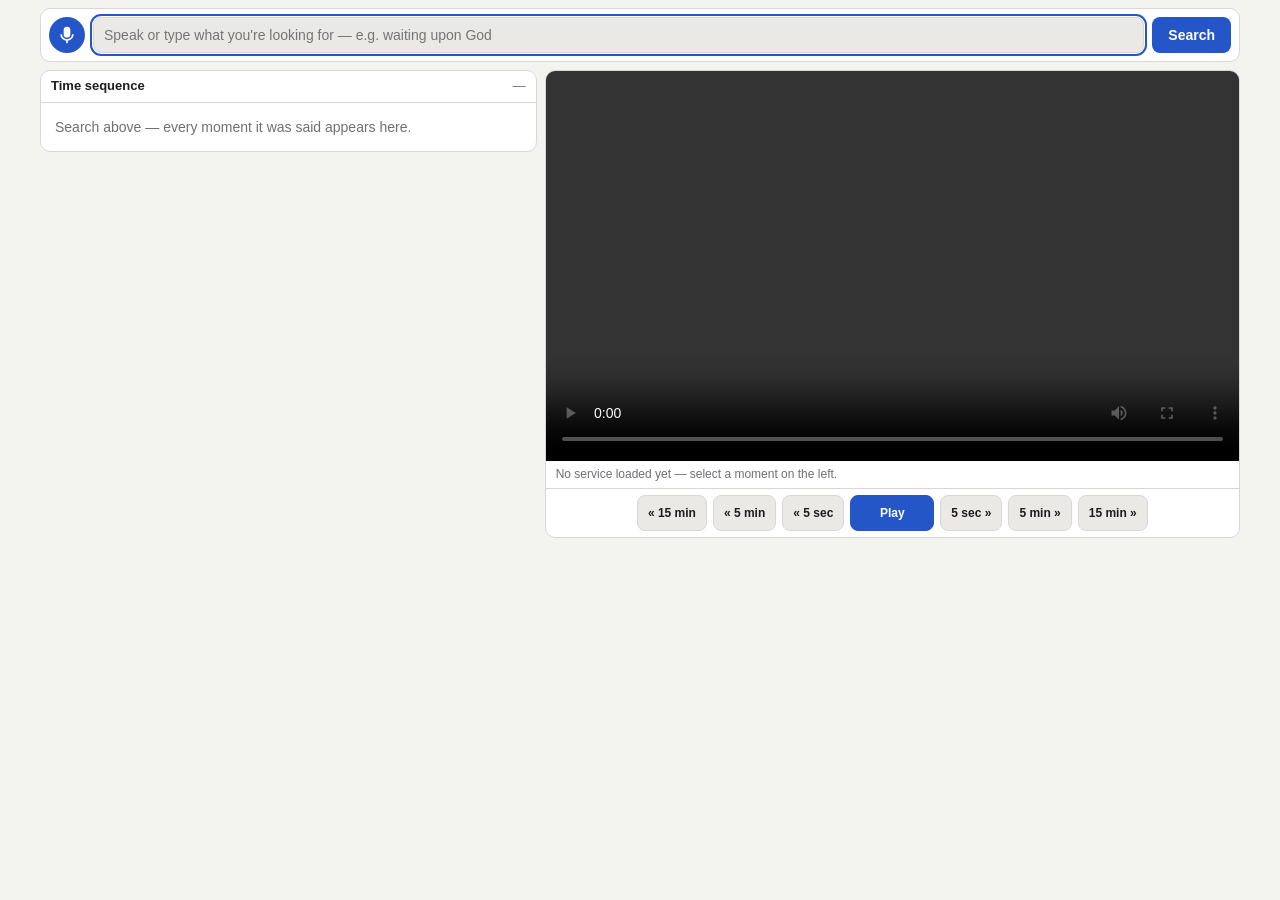
==== archive-viewer/index.html @ d3ea7c5f "Add Archive Viewer (HTML version): local server over Sermons.db with voice/text search, speaker-awar" ====
<!doctype html>
<html lang="en">
<head>
<meta charset="utf-8">
<meta name="viewport" content="width=device-width, initial-scale=1">
<title>Archive Viewer</title>
<style>
  :root {
    --bg: #f3f3f0; --panel: #ffffff; --field: #eae9e5; --ink: #1d1d1f;
    --ink-2: #6f6f74; --line: #d8d7d3; --accent: #2456c8; --accent-soft: #e3ebfb;
  }
  @media (prefers-color-scheme: dark) {
    :root {
      --bg: #161617; --panel: #222224; --field: #2d2d30; --ink: #f0f0f2;
      --ink-2: #a0a0a6; --line: #3a3a3e; --accent: #6f9bff; --accent-soft: #24314f;
    }
  }
  * { box-sizing: border-box; }
  body {
    margin: 0; padding: 8px 10px 20px;
    background: var(--bg); color: var(--ink);
    font-family: -apple-system, BlinkMacSystemFont, "Segoe UI", Roboto, sans-serif;
    font-size: 14px; line-height: 1.45;
  }
  .wrap { max-width: 1200px; margin: 0 auto; display: flex; flex-direction: column; gap: 8px; }

  /* voice / search box */
  .voice-box {
    background: var(--panel); border: 1px solid var(--line); border-radius: 10px;
    padding: 8px; display: flex; gap: 8px; align-items: center;
  }
  .mic-btn {
    flex: none; width: 36px; height: 36px; border-radius: 50%; border: none;
    background: var(--accent); color: #fff; cursor: pointer;
    display: flex; align-items: center; justify-content: center;
  }
  .mic-btn.live { background: #c8322b; }
  @keyframes pulse { 50% { opacity: 0.5; } }
  .mic-btn.live svg { animation: pulse 1.1s infinite; }
  @media (prefers-reduced-motion: reduce) { .mic-btn.live svg { animation: none; } }
  #q {
    flex: 1; min-height: 36px; background: var(--field); border: 1px solid var(--line);
    border-radius: 8px; padding: 6px 10px; font: inherit; color: var(--ink);
  }
  #searchBtn {
    border: none; background: var(--accent); color: #fff; font: inherit; font-weight: 600;
    border-radius: 8px; min-height: 36px; padding: 0 16px; cursor: pointer;
  }
  button:focus-visible, .row:focus-visible, #q:focus-visible { outline: 2px solid var(--accent); outline-offset: 1px; }

  .split { display: grid; grid-template-columns: minmax(320px, 5fr) minmax(340px, 7fr); gap: 8px; align-items: start; }
  @media (max-width: 780px) { .split { grid-template-columns: 1fr; } .video-panel { order: -1; } }

  .panel { background: var(--panel); border: 1px solid var(--line); border-radius: 10px; overflow: hidden; }
  .panel-head {
    padding: 6px 10px; border-bottom: 1px solid var(--line); font-weight: 700; font-size: 13px;
    display: flex; justify-content: space-between; align-items: center;
  }
  .panel-head .count { color: var(--ink-2); font-weight: 400; }

  .rows { max-height: calc(100vh - 150px); overflow-y: auto; }
  .row {
    display: grid; grid-template-columns: 60px 1fr; gap: 8px; width: 100%; text-align: left;
    padding: 5px 10px; border: none; border-bottom: 1px solid var(--line);
    background: transparent; color: var(--ink); font: inherit; cursor: pointer; line-height: 1.35;
  }
  .row:last-child { border-bottom: none; }
  .row:hover { background: var(--field); }
  .row.selected { background: var(--accent-soft); }
  .row .t { font-variant-numeric: tabular-nums; color: var(--accent); font-weight: 700; }
  .row .meta { font-size: 11px; color: var(--ink-2); margin-top: 1px; }
  .row .txt em { font-style: normal; background: var(--accent-soft); border-radius: 3px; padding: 0 2px; }
  .row.selected .txt em { background: var(--panel); }
  .empty { padding: 14px; color: var(--ink-2); }

  video { display: block; width: 100%; aspect-ratio: 16/9; background: #000; }
  .svc-line { padding: 5px 10px; font-size: 12px; color: var(--ink-2); border-bottom: 1px solid var(--line); }

  /* the whole service transcript — about 5 lines tall, click any line to jump */
  .context { max-height: 120px; overflow-y: auto; border-bottom: 1px solid var(--line); }
  .ctx-line {
    display: grid; grid-template-columns: 56px 1fr; gap: 8px; width: 100%;
    text-align: left; padding: 3px 10px; border: none; background: transparent;
    color: var(--ink); font: inherit; font-size: 13px; line-height: 1.35; cursor: pointer;
  }
  .ctx-line:hover { background: var(--field); }
  .ctx-line.here { background: var(--accent-soft); font-weight: 600; }
  .ctx-line .t { font-variant-numeric: tabular-nums; color: var(--accent); }
  .ctx-line .who { color: var(--ink-2); font-size: 11px; }
  .controls { display: flex; flex-wrap: wrap; gap: 6px; padding: 6px 10px; align-items: center; justify-content: center; }
  .controls button {
    font: inherit; font-size: 12px; font-weight: 600; border: 1px solid var(--line);
    background: var(--field); color: var(--ink); border-radius: 8px; min-height: 36px;
    padding: 0 10px; cursor: pointer; display: flex; align-items: center; gap: 6px;
    white-space: nowrap;
  }
  .controls .play { background: var(--accent); border-color: var(--accent); color: #fff; min-width: 84px; justify-content: center; }
</style>
</head>
<body>
<div class="wrap">

  <div class="voice-box">
    <button class="mic-btn" id="micBtn" aria-label="Voice search" title="Speak your search">
      <svg width="20" height="20" viewBox="0 0 24 24" fill="currentColor"><path d="M12 15a4 4 0 0 0 4-4V6a4 4 0 1 0-8 0v5a4 4 0 0 0 4 4zm6-4a6 6 0 0 1-12 0H4a8 8 0 0 0 7 7.94V22h2v-3.06A8 8 0 0 0 20 11h-2z"/></svg>
    </button>
    <input id="q" type="text" placeholder="Speak or type what you're looking for — e.g. waiting upon God" autofocus>
    <button id="searchBtn">Search</button>
  </div>

  <div class="split">
    <div class="panel">
      <div class="panel-head">
        <span>Time sequence</span>
        <span class="count" id="hitCount">—</span>
      </div>
      <div class="rows" id="rows"><div class="empty">Search above — every moment it was said appears here.</div></div>
    </div>

    <div class="panel video-panel">
      <video id="video" controls preload="none"></video>
      <div class="svc-line" id="svcLine">No service loaded yet — select a moment on the left.</div>
      <div class="context" id="ctx" hidden></div>
      <div class="controls">
        <button id="back15m">« 15 min</button>
        <button id="back5m">« 5 min</button>
        <button id="back5">« 5 sec</button>
        <button class="play" id="playBtn">Play</button>
        <button id="fwd5">5 sec »</button>
        <button id="fwd5m">5 min »</button>
        <button id="fwd15m">15 min »</button>
      </div>
    </div>
  </div>
</div>

<script>
  const q = document.getElementById("q");
  const rowsEl = document.getElementById("rows");
  const hitCount = document.getElementById("hitCount");
  const video = document.getElementById("video");
  const svcLine = document.getElementById("svcLine");
  const playBtn = document.getElementById("playBtn");
  let currentServiceId = null;

  const esc = s => s.replace(/[&<>"']/g, c => ({ "&":"&amp;", "<":"&lt;", ">":"&gt;", '"':"&quot;", "'":"&#39;" }[c]));
  const fmt = s => {
    s = Math.max(0, Math.round(s));
    const h = Math.floor(s / 3600), m = Math.floor(s % 3600 / 60), sec = s % 60;
    const mm = String(m).padStart(2, "0"), ss = String(sec).padStart(2, "0");
    return h ? h + ":" + mm + ":" + ss : mm + ":" + ss;
  };
  const highlight = (text, query) => {
    const safe = esc(text);
    const pat = query.trim().split(/\s+/).map(w => w.replace(/[.*+?^${}()|[\]\\]/g, "\\$&")).join("\\s+");
    try { return safe.replace(new RegExp("(" + pat + ")", "ig"), "<em>$1</em>"); }
    catch { return safe; }
  };

  async function runSearch() {
    const query = q.value.trim();
    if (query.length < 2) return;
    hitCount.textContent = "searching…";
    rowsEl.innerHTML = "";
    let data;
    try {
      const res = await fetch("/api/search?q=" + encodeURIComponent(query));
      data = await res.json();
    } catch {
      hitCount.textContent = "";
      rowsEl.innerHTML = '<div class="empty">Could not reach the server — is viewer.py still running?</div>';
      return;
    }
    const hits = data.hits || [];
    hitCount.textContent = data.explain
      ? data.explain
      : hits.length + (hits.length === 500 ? "+ moments" : " moments");
    if (!hits.length) {
      rowsEl.innerHTML = '<div class="empty">Nothing found for “' + esc(query) + '”.</div>';
      return;
    }
    for (const h of hits) {
      const b = document.createElement("button");
      b.className = "row";
      b.innerHTML =
        '<span class="t">' + fmt(h.start) + '</span>' +
        '<span><span class="txt">' + highlight(h.text, query) + '</span>' +
        '<div class="meta">' + esc(h.date) + (h.title ? " · " + esc(h.title) : "") +
        (h.speaker ? " · " + esc(h.speaker) : "") + (h.has_video ? "" : " · (no video file)") + "</div></span>";
      b.addEventListener("click", () => selectHit(b, h));
      rowsEl.appendChild(b);
    }
  }

  const ctxEl = document.getElementById("ctx");
  let ctxLines = [];       // [{start, el}] in time order, for follow-along
  let userScrolledAt = 0;  // pause auto-follow briefly after a manual scroll
  ctxEl.addEventListener("wheel", () => userScrolledAt = Date.now());
  ctxEl.addEventListener("touchmove", () => userScrolledAt = Date.now());

  async function showContext(h) {
    try {
      const res = await fetch("/api/context?service_id=" + h.service_id + "&t=" + h.start);
      const data = await res.json();
      ctxEl.innerHTML = "";
      ctxLines = [];
      for (const line of (data.lines || [])) {
        const b = document.createElement("button");
        b.className = "ctx-line";
        b.innerHTML = '<span class="t">' + fmt(line.start) + '</span><span>' + esc(line.text) +
          (line.speaker ? ' <span class="who">— ' + esc(line.speaker) + '</span>' : "") + '</span>';
        b.addEventListener("click", () => {
          video.currentTime = Math.max(0, line.start - 1);
          video.play();
        });
        ctxEl.appendChild(b);
        ctxLines.push({ start: line.start, el: b });
      }
      ctxEl.hidden = !ctxEl.children.length;
      followVideo(h.start, true);
    } catch { ctxEl.hidden = true; ctxLines = []; }
  }

  // Highlight the line being spoken and keep it in view as the video plays.
  function followVideo(t, force) {
    if (!ctxLines.length) return;
    let lo = 0, hi = ctxLines.length - 1, idx = 0;
    while (lo <= hi) {
      const mid = (lo + hi) >> 1;
      if (ctxLines[mid].start <= t + 0.3) { idx = mid; lo = mid + 1; } else { hi = mid - 1; }
    }
    const el = ctxLines[idx].el;
    if (!el.classList.contains("here")) {
      ctxEl.querySelectorAll(".here").forEach(x => x.classList.remove("here"));
      el.classList.add("here");
    }
    if (force || Date.now() - userScrolledAt > 4000) el.scrollIntoView({ block: "center" });
  }
  video.addEventListener("timeupdate", () => followVideo(video.currentTime, false));

  function selectHit(rowBtn, h) {
    document.querySelectorAll(".row.selected").forEach(r => r.classList.remove("selected"));
    rowBtn.classList.add("selected");
    svcLine.textContent = h.date + (h.title ? " — " + h.title : "") + "  ·  jumping to " + fmt(h.start);
    if (!h.has_video) { svcLine.textContent = h.date + " — no video file on the drive for this service."; return; }
    showContext(h);
    const seekTo = Math.max(0, h.start - 1); // land a breath before the words
    if (currentServiceId !== h.service_id) {
      currentServiceId = h.service_id;
      video.src = "/video/" + h.service_id;
      video.addEventListener("loadedmetadata", () => { video.currentTime = seekTo; video.play(); }, { once: true });
      video.load();
    } else {
      video.currentTime = seekTo;
      video.play();
    }
  }

  video.addEventListener("play", () => playBtn.textContent = "Pause");
  video.addEventListener("pause", () => playBtn.textContent = "Play");
  playBtn.addEventListener("click", () => video.paused ? video.play() : video.pause());
  const skip = s => { video.currentTime = Math.max(0, video.currentTime + s); };
  document.getElementById("back15m").addEventListener("click", () => skip(-900));
  document.getElementById("back5m").addEventListener("click", () => skip(-300));
  document.getElementById("back5").addEventListener("click", () => skip(-5));
  document.getElementById("fwd5").addEventListener("click", () => skip(5));
  document.getElementById("fwd5m").addEventListener("click", () => skip(300));
  document.getElementById("fwd15m").addEventListener("click", () => skip(900));

  document.getElementById("searchBtn").addEventListener("click", runSearch);
  q.addEventListener("keydown", e => { if (e.key === "Enter") runSearch(); });

  // Arriving with ?q=... in the address runs the search immediately.
  const preset = new URLSearchParams(location.search).get("q");
  if (preset) { q.value = preset; runSearch(); }

  // Voice input — uses the browser's built-in speech recognition when available.
  const micBtn = document.getElementById("micBtn");
  const SR = window.SpeechRecognition || window.webkitSpeechRecognition;
  if (SR) {
    const rec = new SR();
    rec.lang = "en-US";
    rec.interimResults = true;
    let live = false;
    rec.onresult = e => {
      q.value = Array.from(e.results).map(r => r[0].transcript).join(" ").trim();
    };
    rec.onend = () => {
      micBtn.classList.remove("live");
      live = false;
      if (q.value.trim().length >= 2) runSearch();
    };
    micBtn.addEventListener("click", () => {
      if (live) { rec.stop(); return; }
      live = true;
      micBtn.classList.add("live");
      q.value = "";
      rec.start();
    });
  } else {
    micBtn.addEventListener("click", () => {
      q.focus();
      svcLine.textContent = "This browser has no built-in speech input — use Mac dictation (fn fn) in the box, or type.";
    });
  }
</script>
</body>
</html>
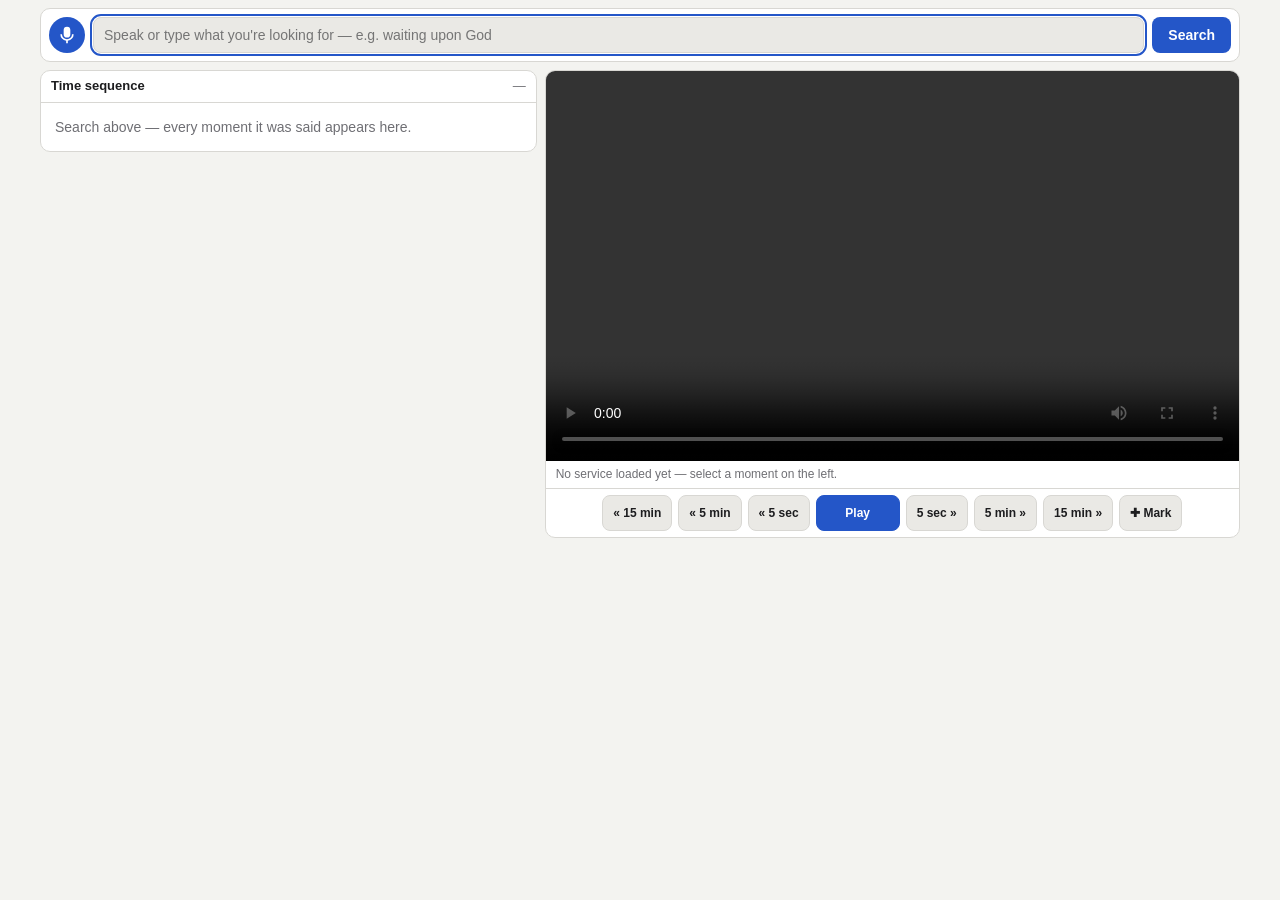
==== commit 33f1ca6b: "The keeper gains the marking pen: ✚ Mark on the approved screen — one press seats the watched moment" ====
--- a/archive-viewer/index.html
+++ b/archive-viewer/index.html
@@ -76,16 +76,16 @@
   video { display: block; width: 100%; aspect-ratio: 16/9; background: #000; }
   .svc-line { padding: 5px 10px; font-size: 12px; color: var(--ink-2); border-bottom: 1px solid var(--line); }
 
-  /* the whole service transcript — about 5 lines tall, click any line to jump */
-  .context { max-height: 120px; overflow-y: auto; border-bottom: 1px solid var(--line); }
+  /* the whole service transcript — about 14 lines tall, click any line to jump */
+  .context { max-height: 360px; overflow-y: auto; border-bottom: 1px solid var(--line); }
   .ctx-line {
-    display: grid; grid-template-columns: 56px 1fr; gap: 8px; width: 100%;
+    display: grid; grid-template-columns: 74px 1fr; gap: 12px; width: 100%;
     text-align: left; padding: 3px 10px; border: none; background: transparent;
-    color: var(--ink); font: inherit; font-size: 13px; line-height: 1.35; cursor: pointer;
+    color: var(--ink); font: inherit; font-size: 15px; line-height: 1.5; cursor: pointer;
   }
   .ctx-line:hover { background: var(--field); }
   .ctx-line.here { background: var(--accent-soft); font-weight: 600; }
-  .ctx-line .t { font-variant-numeric: tabular-nums; color: var(--accent); }
+  .ctx-line .t { font-variant-numeric: tabular-nums; color: var(--accent); font-weight: 700; font-size: 13px; padding-top: 2px; }
   .ctx-line .who { color: var(--ink-2); font-size: 11px; }
   .controls { display: flex; flex-wrap: wrap; gap: 6px; padding: 6px 10px; align-items: center; justify-content: center; }
   .controls button {
@@ -129,6 +129,7 @@
         <button id="fwd5">5 sec »</button>
         <button id="fwd5m">5 min »</button>
         <button id="fwd15m">15 min »</button>
+        <button id="markBtn" title="Save this moment with its place in the archive">✚ Mark</button>
       </div>
     </div>
   </div>
@@ -141,7 +142,38 @@
   const video = document.getElementById("video");
   const svcLine = document.getElementById("svcLine");
   const playBtn = document.getElementById("playBtn");
+  const markBtn = document.getElementById("markBtn");
   let currentServiceId = null;
+
+  markBtn.addEventListener("click", async () => {
+    if (currentServiceId === null) {
+      svcLine.textContent = "Nothing to mark — load a service first.";
+      return;
+    }
+    const seconds = video.currentTime;
+    const note = window.prompt(
+      "Mark " + fmt(seconds) + " — note (who/what you see), or leave blank:", "");
+    if (note === null) return;  // cancelled
+    try {
+      const res = await fetch("/api/mark", {
+        method: "POST",
+        headers: { "Content-Type": "application/json" },
+        body: JSON.stringify({ service_id: currentServiceId,
+                               seconds: seconds, note: note.trim() })
+      });
+      const data = await res.json();
+      if (data.saved) {
+        const s = data.saved;
+        svcLine.textContent = "✚ Marked " + s.time + " · " + s.date +
+          (s.title ? " — " + s.title : "") +
+          (s.note ? "  ·  “" + s.note + "”" : "") + "  (saved)";
+      } else {
+        svcLine.textContent = "Mark failed: " + (data.error || "unknown");
+      }
+    } catch (e) {
+      svcLine.textContent = "Mark failed: " + e;
+    }
+  });
 
   const esc = s => s.replace(/[&<>"']/g, c => ({ "&":"&amp;", "<":"&lt;", ">":"&gt;", '"':"&quot;", "'":"&#39;" }[c]));
   const fmt = s => {
@@ -185,7 +217,8 @@
       b.innerHTML =
         '<span class="t">' + fmt(h.start) + '</span>' +
         '<span><span class="txt">' + highlight(h.text, query) + '</span>' +
-        '<div class="meta">' + esc(h.date) + (h.title ? " · " + esc(h.title) : "") +
+        '<div class="meta">' + esc(h.date) +
+        (h.title && h.title !== h.speaker ? " · " + esc(h.title) : "") +
         (h.speaker ? " · " + esc(h.speaker) : "") + (h.has_video ? "" : " · (no video file)") + "</div></span>";
       b.addEventListener("click", () => selectHit(b, h));
       rowsEl.appendChild(b);
@@ -204,11 +237,15 @@
       const data = await res.json();
       ctxEl.innerHTML = "";
       ctxLines = [];
+      let prevSpeaker = null;
       for (const line of (data.lines || [])) {
         const b = document.createElement("button");
         b.className = "ctx-line";
+        // Name a voice once when it changes, then let the lines flow clean.
+        const who = line.speaker && line.speaker !== prevSpeaker ? line.speaker : "";
+        prevSpeaker = line.speaker || prevSpeaker;
         b.innerHTML = '<span class="t">' + fmt(line.start) + '</span><span>' + esc(line.text) +
-          (line.speaker ? ' <span class="who">— ' + esc(line.speaker) + '</span>' : "") + '</span>';
+          (who ? ' <span class="who">— ' + esc(who) + '</span>' : "") + '</span>';
         b.addEventListener("click", () => {
           video.currentTime = Math.max(0, line.start - 1);
           video.play();
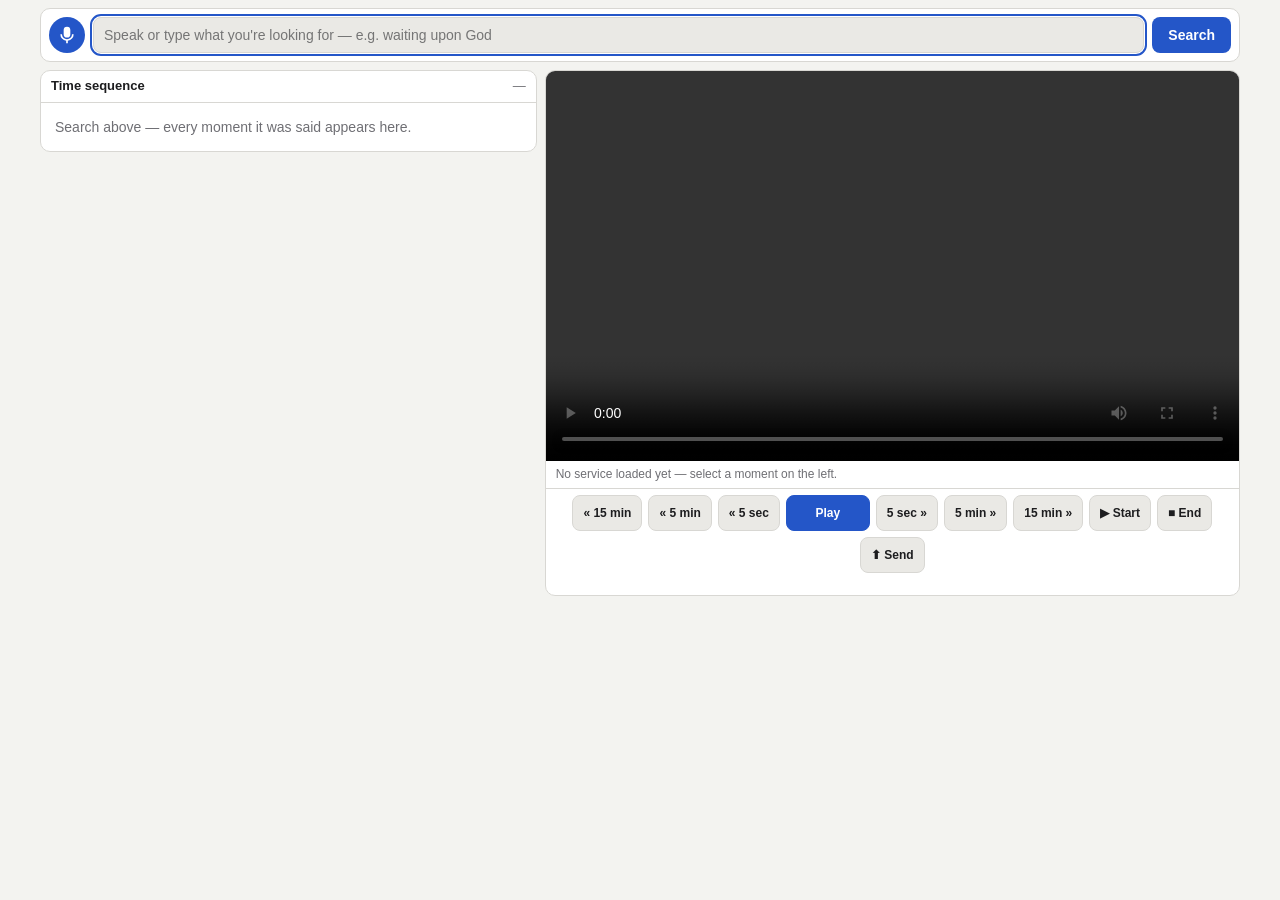
==== commit c7ec7bf9: "The repo is made true: what runs is now what is kept — eleven live tools brought in from the Desktop" ====
--- a/archive-viewer/index.html
+++ b/archive-viewer/index.html
@@ -129,8 +129,11 @@
         <button id="fwd5">5 sec »</button>
         <button id="fwd5m">5 min »</button>
         <button id="fwd15m">15 min »</button>
-        <button id="markBtn" title="Save this moment with its place in the archive">✚ Mark</button>
+        <button id="startBtn" title="Mark the start of a Portion">▶ Start</button>
+        <button id="endBtn" title="Mark the end of a Portion" disabled>■ End</button>
+        <button id="sendBtn" title="Send this Portion" disabled>⬆ Send</button>
       </div>
+      <div id="portionStatus" style="font-size:0.82em;color:#888;padding:4px 0 0 0;min-height:1.4em;"></div>
     </div>
   </div>
 </div>
@@ -142,37 +145,69 @@
   const video = document.getElementById("video");
   const svcLine = document.getElementById("svcLine");
   const playBtn = document.getElementById("playBtn");
-  const markBtn = document.getElementById("markBtn");
+  const startBtn = document.getElementById("startBtn");
+  const endBtn   = document.getElementById("endBtn");
+  const sendBtn  = document.getElementById("sendBtn");
+  const portionStatus = document.getElementById("portionStatus");
   let currentServiceId = null;
-
-  markBtn.addEventListener("click", async () => {
-    if (currentServiceId === null) {
-      svcLine.textContent = "Nothing to mark — load a service first.";
-      return;
-    }
-    const seconds = video.currentTime;
-    const note = window.prompt(
-      "Mark " + fmt(seconds) + " — note (who/what you see), or leave blank:", "");
-    if (note === null) return;  // cancelled
+  let portionStart = null;
+  let portionEnd   = null;
+
+  function resetPortion() {
+    portionStart = null; portionEnd = null;
+    startBtn.textContent = "▶ Start";
+    startBtn.style.background = "";
+    endBtn.disabled = true;
+    sendBtn.disabled = true;
+    portionStatus.textContent = "";
+  }
+
+  startBtn.addEventListener("click", () => {
+    if (!currentServiceId) { portionStatus.textContent = "Load a service first."; return; }
+    portionStart = video.currentTime;
+    portionEnd = null;
+    startBtn.textContent = "▶ " + fmt(portionStart);
+    startBtn.style.background = "#2a5";
+    endBtn.disabled = false;
+    sendBtn.disabled = true;
+    portionStatus.textContent = "Start set at " + fmt(portionStart) + " — play to the end point, then press ■ End.";
+  });
+
+  endBtn.addEventListener("click", () => {
+    portionEnd = video.currentTime;
+    if (portionEnd <= portionStart) { portionStatus.textContent = "End must be after start."; return; }
+    endBtn.textContent = "■ " + fmt(portionEnd);
+    endBtn.style.background = "#a52";
+    sendBtn.disabled = false;
+    portionStatus.textContent = fmt(portionStart) + " → " + fmt(portionEnd) + " — add a note and press ⬆ Send.";
+  });
+
+  sendBtn.addEventListener("click", async () => {
+    const note = window.prompt("Note for this Portion (who, what, why) — or leave blank:", "");
+    if (note === null) return;
     try {
-      const res = await fetch("/api/mark", {
+      const res = await fetch("/api/portion", {
         method: "POST",
         headers: { "Content-Type": "application/json" },
-        body: JSON.stringify({ service_id: currentServiceId,
-                               seconds: seconds, note: note.trim() })
+        body: JSON.stringify({
+          service_id: currentServiceId,
+          start: portionStart,
+          end: portionEnd,
+          note: note.trim()
+        })
       });
       const data = await res.json();
       if (data.saved) {
-        const s = data.saved;
-        svcLine.textContent = "✚ Marked " + s.time + " · " + s.date +
-          (s.title ? " — " + s.title : "") +
-          (s.note ? "  ·  “" + s.note + "”" : "") + "  (saved)";
+        portionStatus.textContent = "✓ Portion saved — " + fmt(portionStart) + " → " + fmt(portionEnd) + (note.trim() ? "  ·  “" + note.trim() + "”" : "");
+        resetPortion();
+        startBtn.textContent = "▶ Start";
+        startBtn.style.background = "";
+        endBtn.textContent = "■ End";
+        endBtn.style.background = "";
       } else {
-        svcLine.textContent = "Mark failed: " + (data.error || "unknown");
+        portionStatus.textContent = "Send failed: " + (data.error || "unknown");
       }
-    } catch (e) {
-      svcLine.textContent = "Mark failed: " + e;
-    }
+    } catch(e) { portionStatus.textContent = "Send failed: " + e; }
   });
 
   const esc = s => s.replace(/[&<>"']/g, c => ({ "&":"&amp;", "<":"&lt;", ">":"&gt;", '"':"&quot;", "'":"&#39;" }[c]));
@@ -310,6 +345,37 @@
   // Arriving with ?q=... in the address runs the search immediately.
   const preset = new URLSearchParams(location.search).get("q");
   if (preset) { q.value = preset; runSearch(); }
+
+  // Arriving with ?moment=service_id,start_seconds jumps straight to ONE
+  // exact place — no search, no picking the right row out of several.
+  const momentParam = new URLSearchParams(location.search).get("moment");
+  if (momentParam) {
+    const [sid, startStr] = momentParam.split(",");
+    const serviceId = parseInt(sid, 10);
+    const start = parseFloat(startStr);
+    if (serviceId && !isNaN(start)) {
+      (async () => {
+        try {
+          const res = await fetch("/api/service_at?service_id=" + serviceId + "&t=" + start);
+          const data = await res.json();
+          if (data.hit) {
+            hitCount.textContent = "one exact moment";
+            rowsEl.innerHTML = "";
+            const b = document.createElement("button");
+            b.className = "row";
+            const h = data.hit;
+            b.innerHTML = '<span class="t">' + fmt(h.start) + '</span>' +
+              '<span><span class="txt">' + esc(h.text || "(this moment)") + '</span>' +
+              '<div class="meta">' + esc(h.date) +
+              (h.title ? " · " + esc(h.title) : "") + '</div></span>';
+            b.addEventListener("click", () => selectHit(b, h));
+            rowsEl.appendChild(b);
+            selectHit(b, h);
+          }
+        } catch (e) { svcLine.textContent = "Could not load that moment: " + e; }
+      })();
+    }
+  }
 
   // Voice input — uses the browser's built-in speech recognition when available.
   const micBtn = document.getElementById("micBtn");
